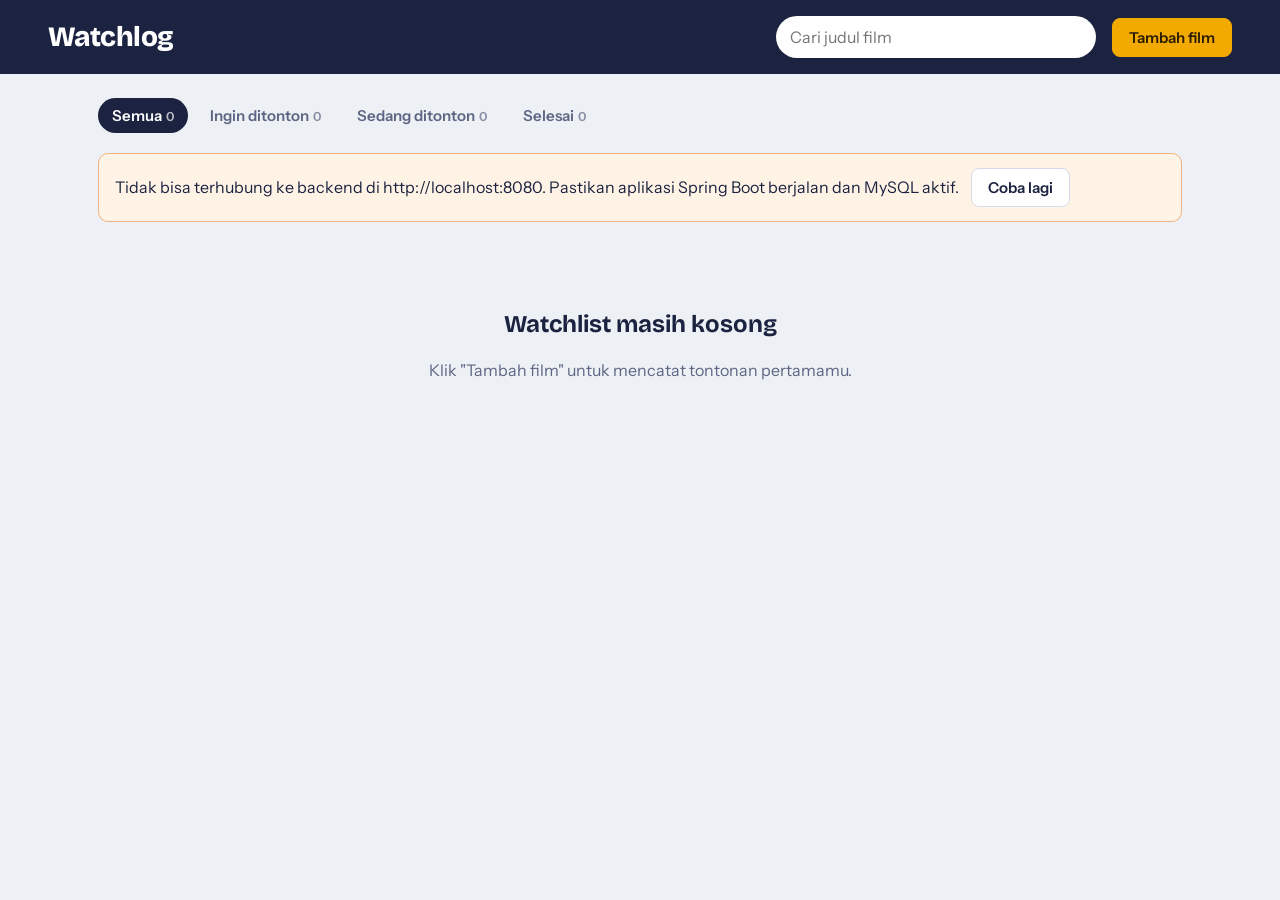
==== watchlog-frontend/index.html @ 51524023 "Add files via upload Frontend" ====
<!DOCTYPE html>
<html lang="id">
<head>
  <meta charset="UTF-8">
  <meta name="viewport" content="width=device-width, initial-scale=1.0">
  <title>Watchlog</title>
  <link rel="preconnect" href="https://fonts.googleapis.com">
  <link rel="preconnect" href="https://fonts.gstatic.com" crossorigin>
  <link href="https://fonts.googleapis.com/css2?family=Bricolage+Grotesque:opsz,wght@12..96,500;12..96,800&family=Instrument+Sans:wght@400;500;600&display=swap" rel="stylesheet">
  <link rel="stylesheet" href="style.css">
</head>
<body>
  <header class="top">
    <h1>Watchlog</h1>
    <input id="search" type="search" placeholder="Cari judul film" aria-label="Cari judul film">
    <button class="btn primary" id="addBtn">Tambah film</button>
  </header>

  <main>
    <nav class="tabs" id="tabs" aria-label="Filter status"></nav>
    <div id="banner" class="banner" hidden></div>
    <section id="grid" class="grid" aria-live="polite"></section>
  </main>

  <dialog id="formDialog">
    <form id="movieForm" method="dialog">
      <h2 id="formTitle">Tambah film</h2>
      <label>Judul
        <input id="title" required maxlength="200">
      </label>
      <label>URL poster
        <input id="poster" type="url" placeholder="https://...">
      </label>
      <div class="row">
        <label>Status
          <select id="status">
            <option value="Plan to Watch">Ingin ditonton</option>
            <option value="Watching">Sedang ditonton</option>
            <option value="Completed">Selesai</option>
          </select>
        </label>
        <label>Rating
          <select id="rating">
            <option value="0">Belum dinilai</option>
            <option value="1">1 bintang</option><option value="2">2 bintang</option>
            <option value="3">3 bintang</option><option value="4">4 bintang</option>
            <option value="5">5 bintang</option>
          </select>
        </label>
      </div>
      <div class="actions">
        <button type="button" class="btn" id="cancelBtn">Batal</button>
        <button type="submit" class="btn primary" id="saveBtn">Simpan film</button>
      </div>
    </form>
  </dialog>

  <dialog id="confirmDialog">
    <form method="dialog">
      <h2>Hapus film?</h2>
      <p id="confirmText"></p>
      <div class="actions">
        <button value="cancel" class="btn">Batal</button>
        <button value="ok" class="btn danger">Hapus film</button>
      </div>
    </form>
  </dialog>

  <div id="toast" class="toast" role="status"></div>
  <script src="script.js"></script>
</body>
</html>
---- watchlog-frontend/style.css ----
:root{
  --bg:#edf0f5; --surface:#fff; --ink:#1b2340; --muted:#5d6682; --line:#d5dae6;
  --accent:#f2a900; --accent-ink:#2b1f00; --done:#1f7a6b; --watching:#3b5bdb; --plan:#7a5c99; --danger:#c2410c;
}
*{box-sizing:border-box}
body{margin:0;font:400 16px/1.5 "Instrument Sans",system-ui,sans-serif;background:var(--bg);color:var(--ink)}
h1,h2,h3{font-family:"Bricolage Grotesque","Instrument Sans",sans-serif;margin:0}
:focus-visible{outline:3px solid var(--watching);outline-offset:2px}

.top{display:flex;gap:16px;align-items:center;padding:16px clamp(16px,4vw,48px);background:var(--ink);color:#fff;position:sticky;top:0;z-index:5}
.top h1{font-size:28px;font-weight:800;letter-spacing:-.02em;margin-right:auto}
.top input{width:min(320px,40vw);padding:9px 14px;border-radius:999px;border:0;font:inherit}
main{max-width:1180px;margin:0 auto;padding:24px clamp(16px,4vw,48px) 64px}

.btn{font:600 15px "Instrument Sans",sans-serif;padding:9px 16px;border-radius:8px;border:1px solid var(--line);background:var(--surface);color:var(--ink);cursor:pointer}
.btn:hover{border-color:var(--ink)}
.btn.primary{background:var(--accent);border-color:var(--accent);color:var(--accent-ink)}
.btn.danger{background:var(--danger);border-color:var(--danger);color:#fff}

.tabs{display:flex;gap:8px;flex-wrap:wrap;margin-bottom:20px}
.tab{border:0;background:transparent;font:600 15px "Instrument Sans",sans-serif;color:var(--muted);padding:8px 14px;border-radius:999px;cursor:pointer}
.tab[aria-pressed="true"]{background:var(--ink);color:#fff}
.tab small{opacity:.7;margin-left:4px}

.banner{background:#fff3e6;border:1px solid #f0b37e;border-radius:10px;padding:14px 16px;margin-bottom:20px}
.banner button{margin-left:12px}

.grid{display:grid;grid-template-columns:repeat(auto-fill,minmax(190px,1fr));gap:22px}
.card{background:var(--surface);border-radius:12px;overflow:hidden;display:flex;flex-direction:column;border:1px solid var(--line)}
.poster{position:relative;aspect-ratio:2/3;background:#cfd5e4}
.poster img{width:100%;height:100%;object-fit:cover;display:block}
.poster .ph{height:100%;display:grid;place-items:center;font:800 64px "Bricolage Grotesque",sans-serif;color:#8f99b5}
.badge{position:absolute;left:10px;top:10px;padding:3px 10px;border-radius:999px;font-size:13px;font-weight:600;color:#fff;background:var(--plan)}
.badge.Watching{background:var(--watching)} .badge.Completed{background:var(--done)}
.info{padding:12px 14px 14px;display:flex;flex-direction:column;gap:8px;flex:1}
.info h3{font-size:17px;line-height:1.25;font-weight:500}
.stars{display:flex;gap:2px}
.star{border:0;background:none;padding:0 1px;font-size:20px;line-height:1;color:#c3c9d9;cursor:pointer}
.star.on{color:var(--accent)}
.card-actions{display:flex;gap:8px;margin-top:auto}
.card-actions .btn{flex:1;padding:6px 8px;font-size:14px}

.empty{grid-column:1/-1;text-align:center;padding:64px 16px;color:var(--muted)}
.empty h2{color:var(--ink);margin-bottom:8px}

dialog{border:0;border-radius:14px;padding:24px;width:min(460px,92vw);color:var(--ink)}
dialog::backdrop{background:rgba(27,35,64,.55)}
dialog h2{margin-bottom:16px}
label{display:block;font-weight:600;font-size:14px;margin-bottom:14px}
label input,label select{display:block;width:100%;margin-top:6px;padding:9px 10px;font:inherit;border:1px solid var(--line);border-radius:8px;background:#fff}
.row{display:grid;grid-template-columns:1fr 1fr;gap:12px}
.actions{display:flex;justify-content:flex-end;gap:10px;margin-top:8px}

.toast{position:fixed;left:50%;bottom:24px;transform:translate(-50%,20px);background:var(--ink);color:#fff;padding:10px 18px;border-radius:8px;opacity:0;pointer-events:none;transition:.2s}
.toast.show{opacity:1;transform:translate(-50%,0)}
@media (prefers-reduced-motion:reduce){.toast{transition:none}}
@media (max-width:560px){.top{flex-wrap:wrap}.top h1{width:100%}.top input{flex:1;width:auto}}
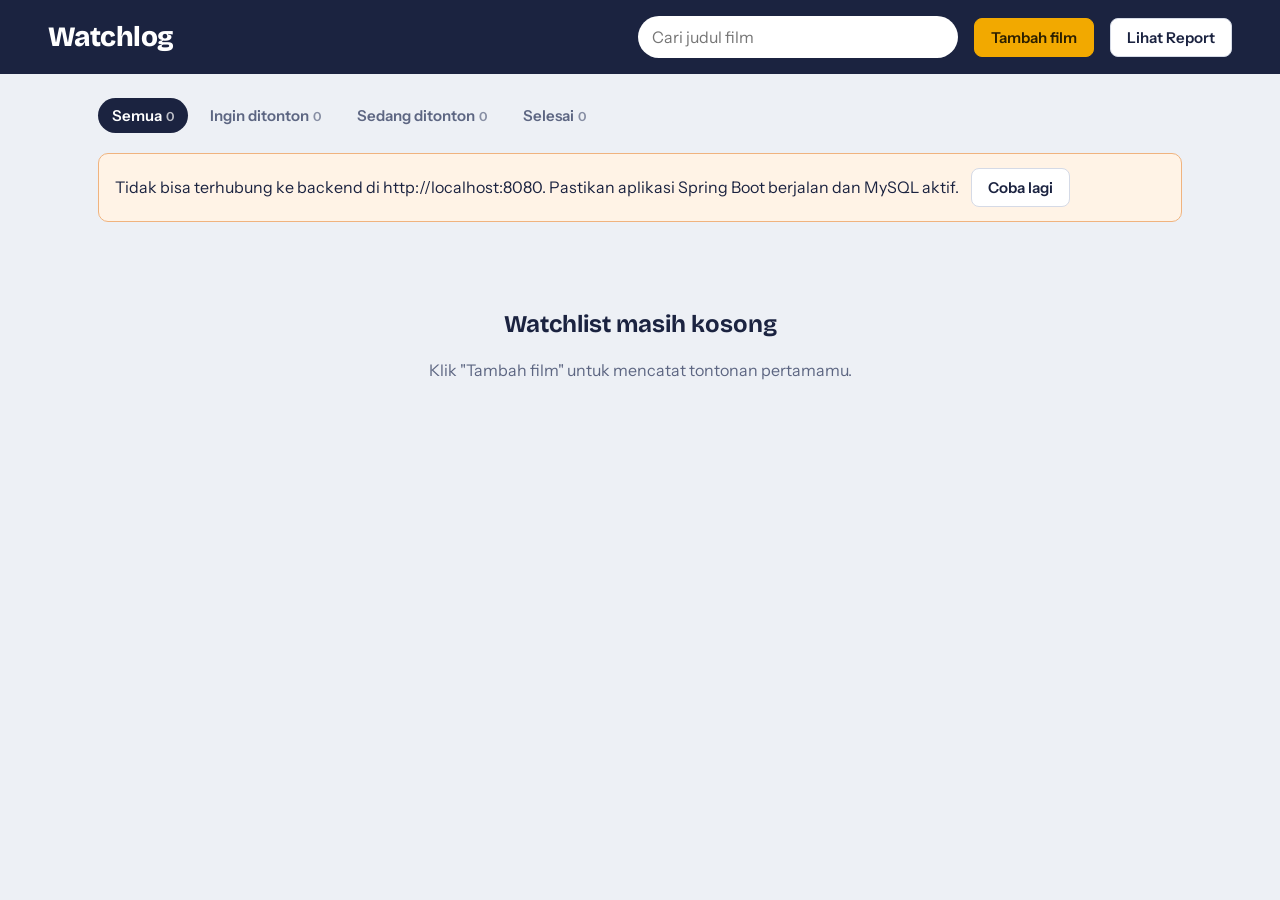
==== commit e1b1d780: "Update use jaspereports + nambah button" ====
--- a/watchlog-frontend/index.html
+++ b/watchlog-frontend/index.html
@@ -14,6 +14,7 @@
     <h1>Watchlog</h1>
     <input id="search" type="search" placeholder="Cari judul film" aria-label="Cari judul film">
     <button class="btn primary" id="addBtn">Tambah film</button>
+    <button class="btn" id="reportBtn">Lihat Report</button>
   </header>
 
   <main>
